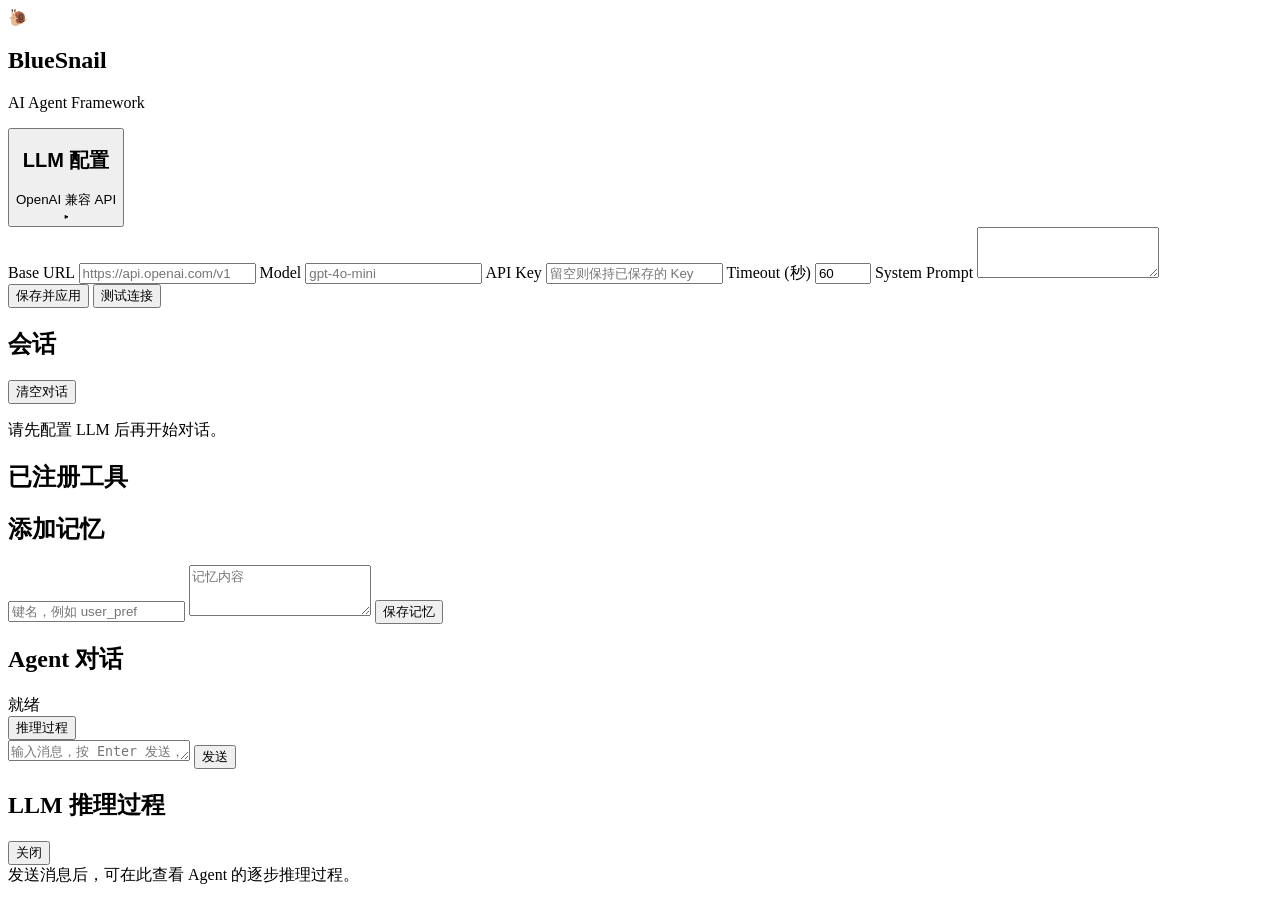
==== bluesnail/web/static/index.html @ 94bcaad6 "Chat Agent" ====
<!DOCTYPE html>
<html lang="zh-CN">
  <head>
    <meta charset="UTF-8" />
    <meta name="viewport" content="width=device-width, initial-scale=1.0" />
    <title>BlueSnail Agent</title>
    <link rel="stylesheet" href="/static/style.css" />
  </head>
  <body>
    <div class="app">
      <aside class="sidebar">
        <div class="brand">
          <div class="logo">🐌</div>
          <div>
            <h1>BlueSnail</h1>
            <p>AI Agent Framework</p>
          </div>
        </div>

        <section class="panel llm-panel">
          <button
            type="button"
            class="panel-toggle"
            id="llmPanelToggle"
            aria-expanded="false"
          >
            <div class="panel-toggle-main">
              <h2>LLM 配置</h2>
              <span id="llmSummary" class="llm-summary">OpenAI 兼容 API</span>
            </div>
            <span class="chevron" id="llmPanelChevron">▸</span>
          </button>

          <div id="llmPanelBody" class="panel-body collapsed">
            <form id="llmConfigForm" class="llm-form">
              <label class="field">
                <span>Base URL</span>
                <input
                  id="llmBaseUrl"
                  type="url"
                  placeholder="https://api.openai.com/v1"
                />
              </label>
              <label class="field">
                <span>Model</span>
                <input id="llmModel" type="text" placeholder="gpt-4o-mini" />
              </label>
              <label class="field">
                <span>API Key</span>
                <input
                  id="llmApiKey"
                  type="password"
                  placeholder="留空则保持已保存的 Key"
                  autocomplete="off"
                />
                <small id="llmApiKeyHint" class="field-hint"></small>
              </label>
              <label class="field">
                <span>Timeout (秒)</span>
                <input id="llmTimeout" type="number" min="1" max="600" value="60" />
              </label>
              <label class="field">
                <span>System Prompt</span>
                <textarea id="llmSystemPrompt" rows="3"></textarea>
              </label>
              <div class="btn-row">
                <button id="saveLlmBtn" class="btn primary" type="submit">保存并应用</button>
                <button id="testLlmBtn" class="btn secondary" type="button">测试连接</button>
              </div>
            </form>
          </div>
        </section>

        <section class="panel">
          <h2>会话</h2>
          <button id="clearBtn" class="btn secondary" type="button">清空对话</button>
          <p class="hint">请先配置 LLM 后再开始对话。</p>
        </section>

        <section class="panel">
          <h2>已注册工具</h2>
          <ul id="toolsList" class="tools-list"></ul>
        </section>

        <section class="panel">
          <h2>添加记忆</h2>
          <form id="rememberForm" class="remember-form">
            <input id="rememberKey" type="text" placeholder="键名，例如 user_pref" required />
            <textarea
              id="rememberContent"
              rows="3"
              placeholder="记忆内容"
              required
            ></textarea>
            <button class="btn secondary" type="submit">保存记忆</button>
          </form>
        </section>
      </aside>

      <main class="main-area">
        <section class="chat">
        <header class="chat-header">
          <div>
            <h2>Agent 对话</h2>
            <span id="statusText" class="status">就绪</span>
            <span id="llmMeta" class="status"></span>
          </div>
          <div class="header-actions">
            <button id="toggleReasoningBtn" class="btn secondary" type="button">
              推理过程
            </button>
            <div id="metaInfo" class="meta"></div>
          </div>
        </header>

        <div id="messages" class="messages" aria-live="polite"></div>

        <form id="chatForm" class="composer">
          <textarea
            id="messageInput"
            rows="1"
            placeholder="输入消息，按 Enter 发送，Shift+Enter 换行..."
            required
          ></textarea>
          <button id="sendBtn" class="btn primary" type="submit">发送</button>
        </form>
        </section>

        <aside id="reasoningPanel" class="reasoning-panel hidden">
          <div class="reasoning-header">
            <h2>LLM 推理过程</h2>
            <button id="closeReasoningBtn" class="btn secondary" type="button">关闭</button>
          </div>
          <div id="reasoningHistory" class="reasoning-history"></div>
          <div id="reasoningContent" class="reasoning-content">
            <div class="reasoning-empty">发送消息后，可在此查看 Agent 的逐步推理过程。</div>
          </div>
        </aside>
      </main>
    </div>

    <template id="messageTemplate">
      <article class="message">
        <div class="avatar"></div>
        <div class="bubble">
          <div class="role"></div>
          <div class="content"></div>
          <button class="view-reasoning hidden" type="button">查看推理过程</button>
          <details class="details hidden">
            <summary>工具详情</summary>
            <pre class="tool-detail"></pre>
          </details>
        </div>
      </article>
    </template>

    <script src="/static/app.js"></script>
  </body>
</html>
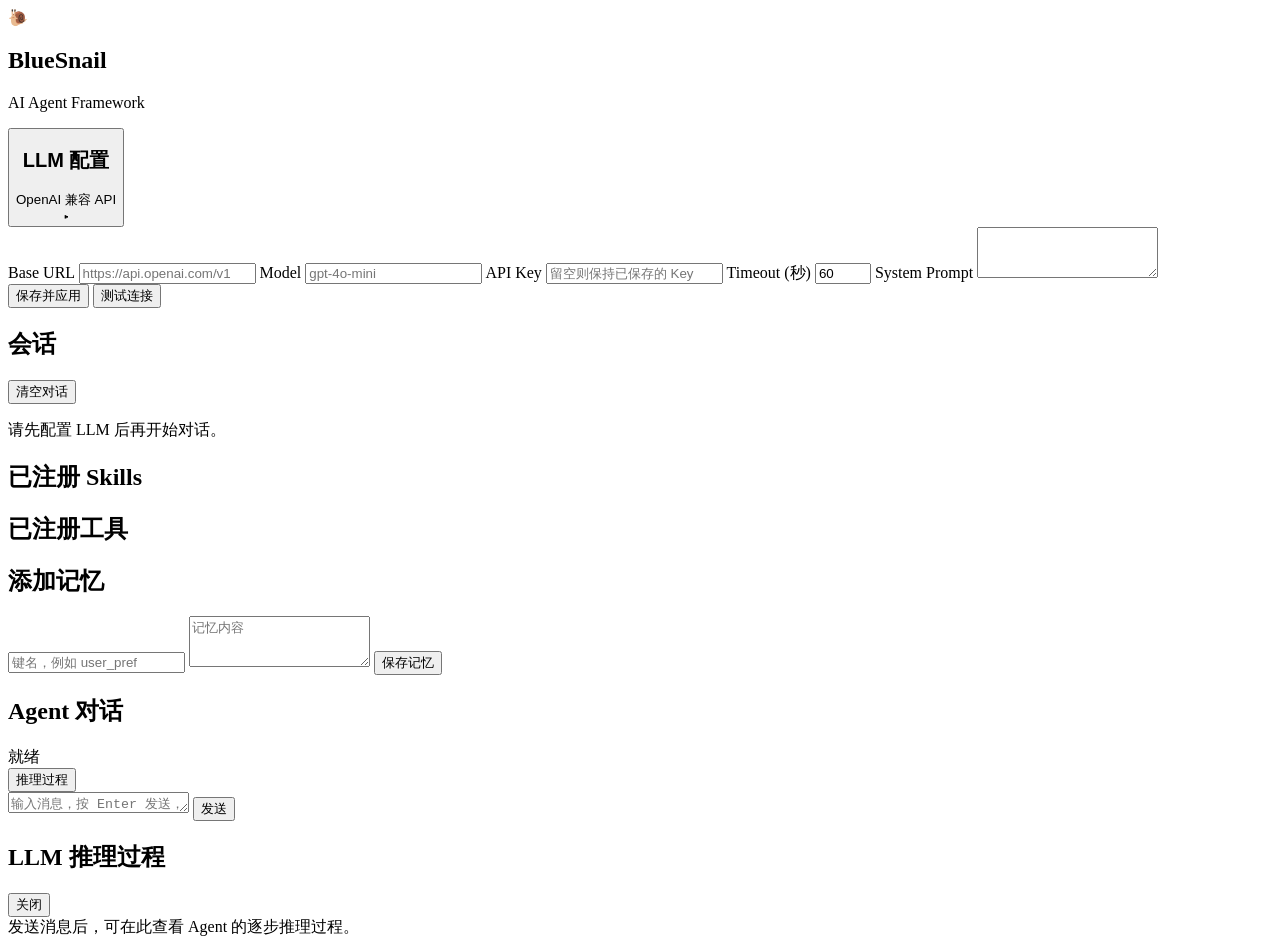
==== commit 9e78e76a: "增加skill框架 将get-weather修改成从互联网获取数据" ====
--- a/bluesnail/web/static/index.html
+++ b/bluesnail/web/static/index.html
@@ -75,6 +75,11 @@
           <h2>会话</h2>
           <button id="clearBtn" class="btn secondary" type="button">清空对话</button>
           <p class="hint">请先配置 LLM 后再开始对话。</p>
+        </section>
+
+        <section class="panel">
+          <h2>已注册 Skills</h2>
+          <ul id="skillsList" class="tools-list"></ul>
         </section>
 
         <section class="panel">
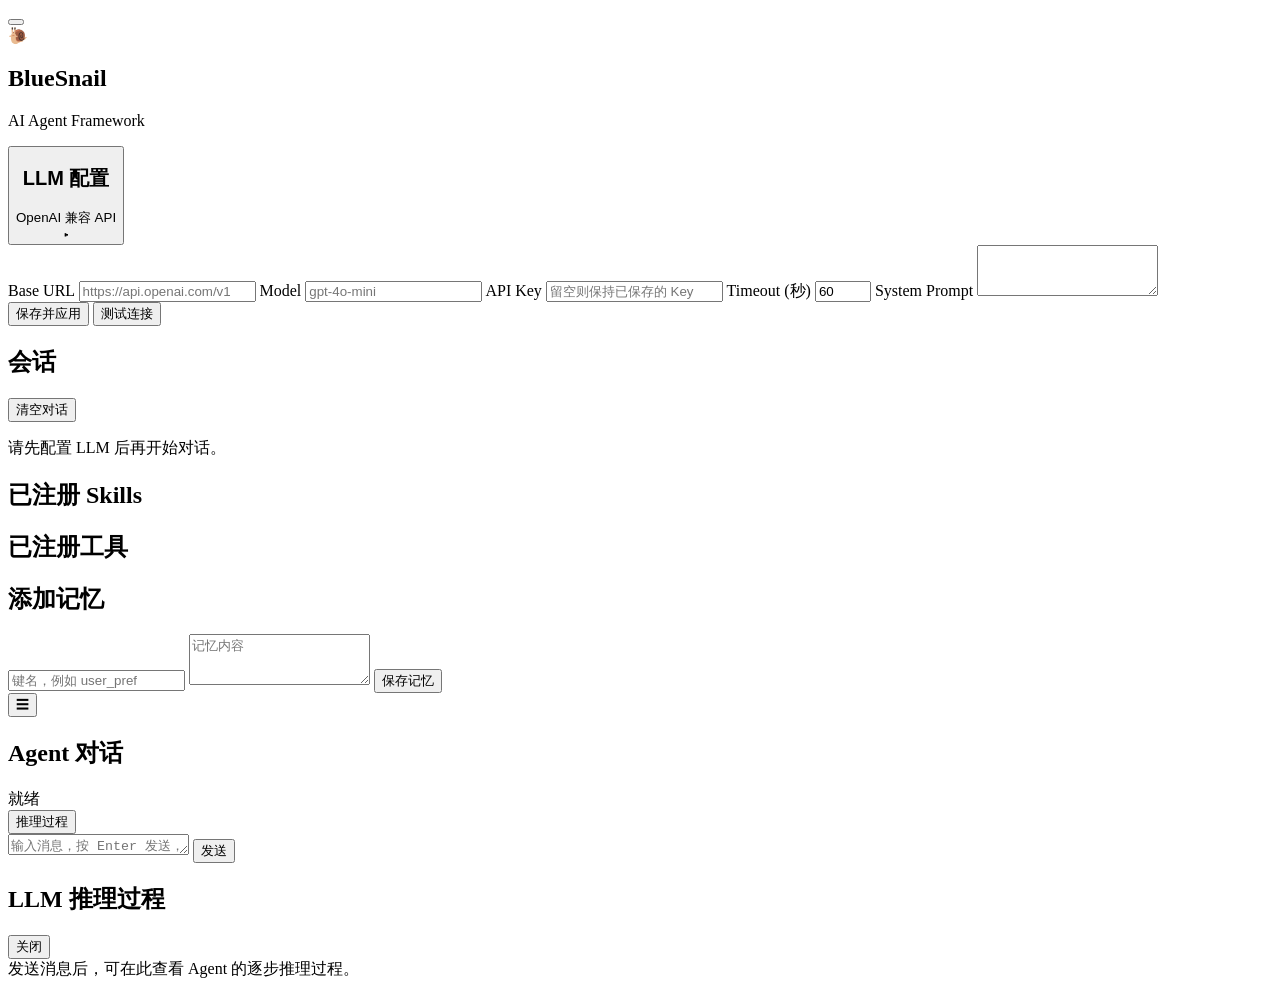
==== commit 0b9e5e76: "优化wui，设定为自适应浏览器窗口" ====
--- a/bluesnail/web/static/index.html
+++ b/bluesnail/web/static/index.html
@@ -5,9 +5,16 @@
     <meta name="viewport" content="width=device-width, initial-scale=1.0" />
     <title>BlueSnail Agent</title>
     <link rel="stylesheet" href="/static/style.css" />
+    <link rel="stylesheet" href="/static/vendor/highlight/github-dark.min.css" />
   </head>
   <body>
     <div class="app">
+      <button
+        id="sidebarBackdrop"
+        class="sidebar-backdrop"
+        type="button"
+        aria-label="关闭侧边栏"
+      ></button>
       <aside class="sidebar">
         <div class="brand">
           <div class="logo">🐌</div>
@@ -105,10 +112,20 @@
       <main class="main-area">
         <section class="chat">
         <header class="chat-header">
-          <div>
-            <h2>Agent 对话</h2>
-            <span id="statusText" class="status">就绪</span>
-            <span id="llmMeta" class="status"></span>
+          <div class="chat-header-main">
+            <button
+              id="toggleSidebarBtn"
+              class="btn secondary sidebar-toggle"
+              type="button"
+              aria-label="打开侧边栏"
+            >
+              ☰
+            </button>
+            <div>
+              <h2>Agent 对话</h2>
+              <span id="statusText" class="status">就绪</span>
+              <span id="llmMeta" class="status"></span>
+            </div>
           </div>
           <div class="header-actions">
             <button id="toggleReasoningBtn" class="btn secondary" type="button">
@@ -149,7 +166,7 @@
         <div class="avatar"></div>
         <div class="bubble">
           <div class="role"></div>
-          <div class="content"></div>
+          <div class="content markdown-body"></div>
           <button class="view-reasoning hidden" type="button">查看推理过程</button>
           <details class="details hidden">
             <summary>工具详情</summary>
@@ -159,6 +176,8 @@
       </article>
     </template>
 
+    <script src="/static/vendor/highlight/highlight.min.js"></script>
+    <script src="/static/markdown.js"></script>
     <script src="/static/app.js"></script>
   </body>
 </html>
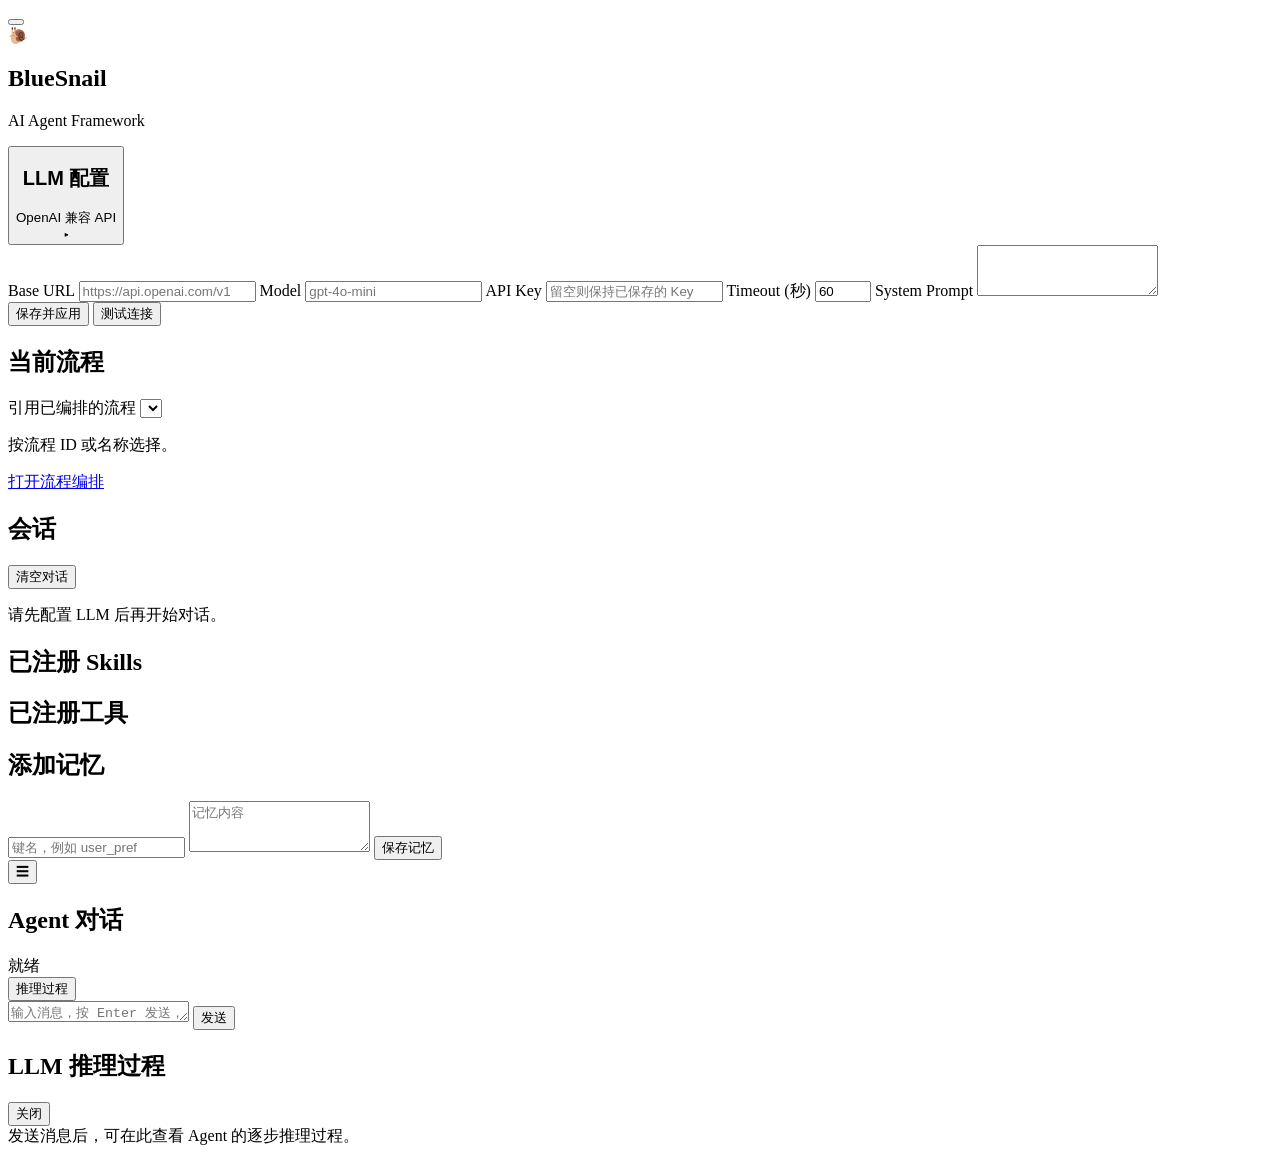
==== commit 581ff54d: "增加流程编排功能。允许用于自定义流程" ====
--- a/bluesnail/web/static/index.html
+++ b/bluesnail/web/static/index.html
@@ -76,6 +76,18 @@
               </div>
             </form>
           </div>
+        </section>
+
+        <section class="panel">
+          <h2>当前流程</h2>
+          <label class="field">
+            <span>引用已编排的流程</span>
+            <select id="workflowSelect"></select>
+          </label>
+          <p id="workflowMeta" class="hint">按流程 ID 或名称选择。</p>
+          <a id="openWorkflowStudio" class="btn secondary workflow-link" href="/workflow">
+            打开流程编排
+          </a>
         </section>
 
         <section class="panel">
